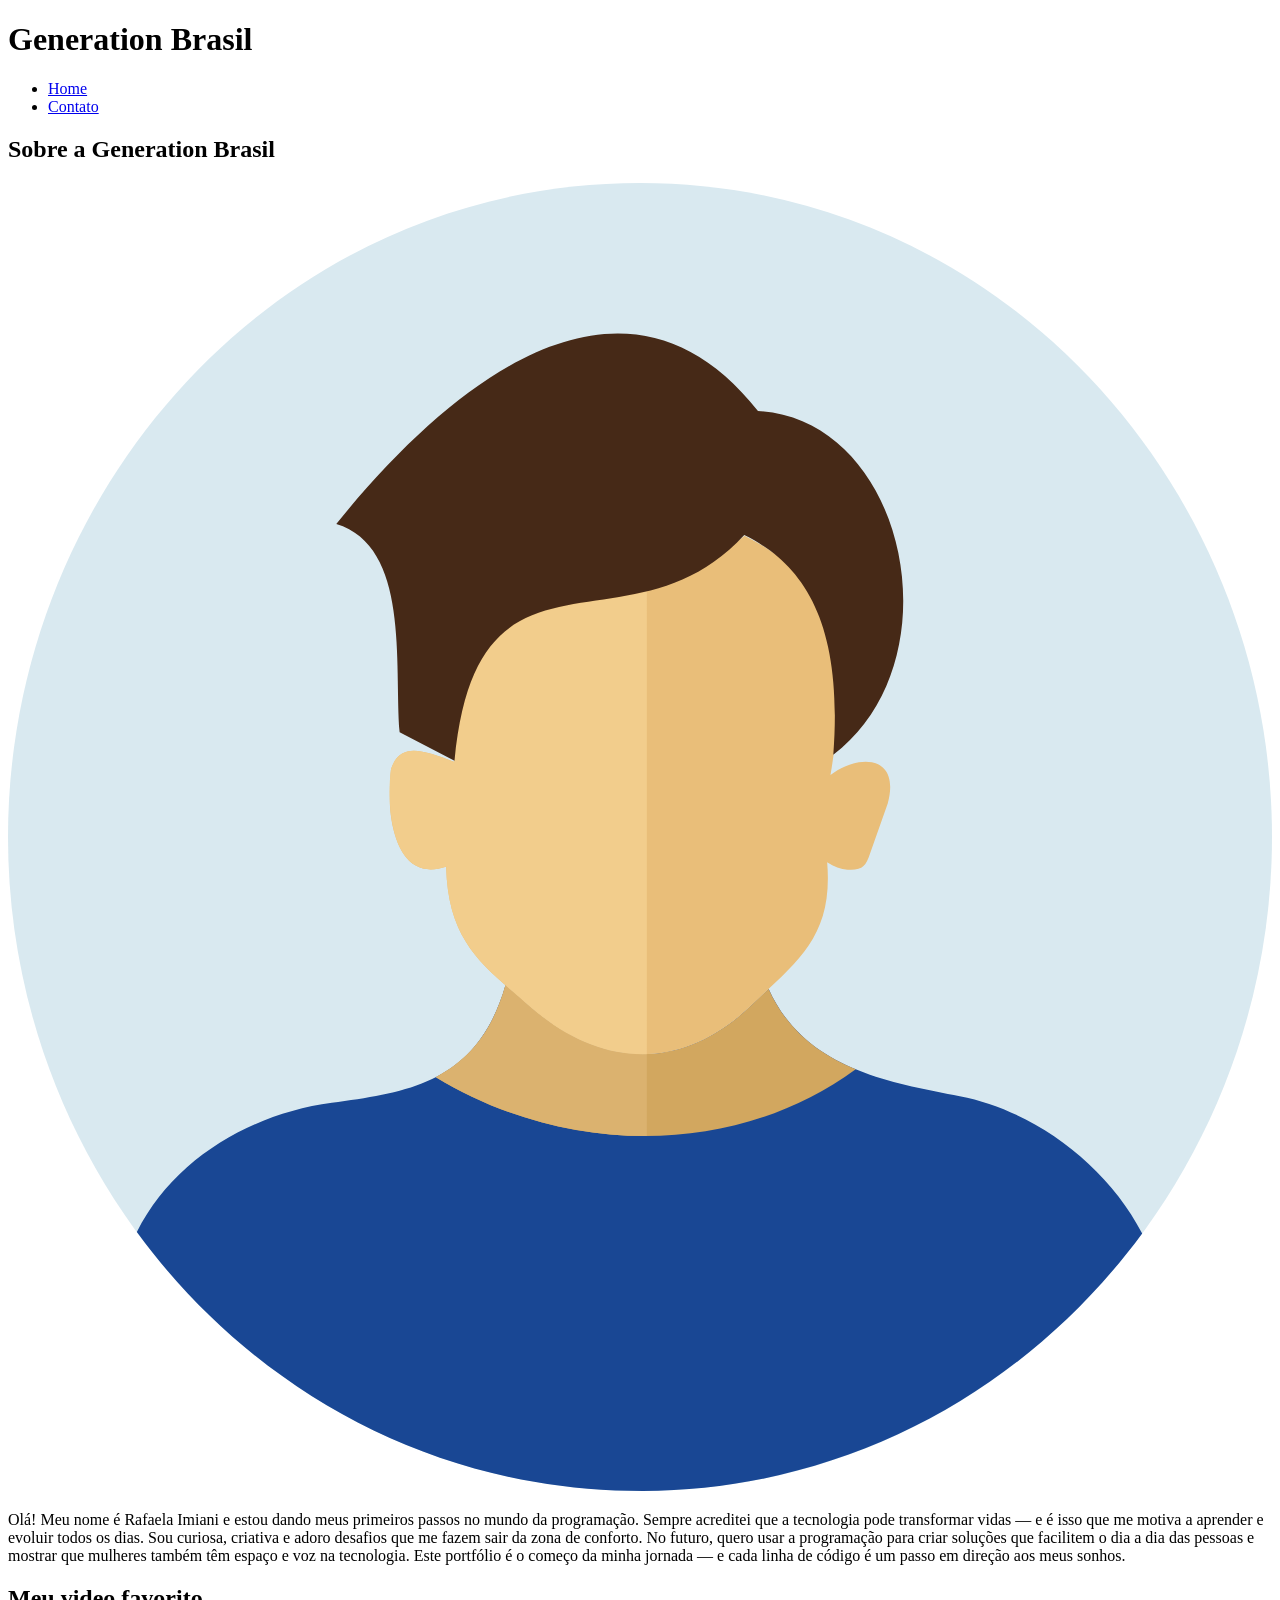
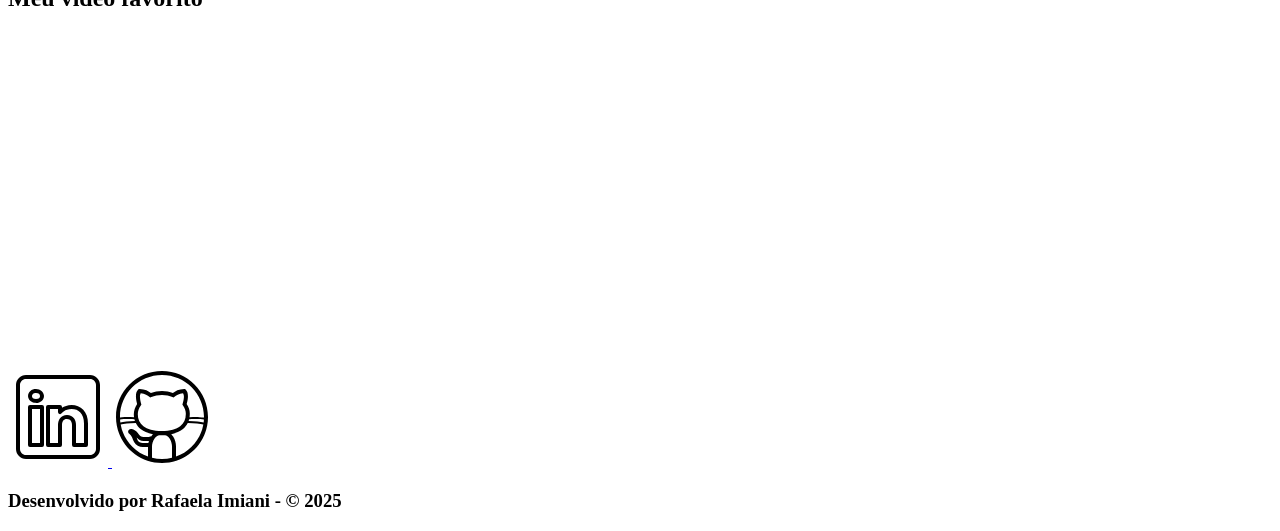
==== index.html @ 8347b577 ":tada: Commit inicial" ====
<!DOCTYPE html>
<html lang="pt-br">
<head>
    <meta charset="UTF-8">
    <meta name="viewport" content="width=device-width, initial-scale=1.0">
    <meta name="description" content="Projeto Portfólio">
    <meta name="author" content="Generation Brasil">
    <meta name="keywords" content="HTML, CSS, JavaScript">
    <link rel="icon" type="image/svg" href="./assets/img/favicon.svg" />
    <title>Meu Perfil</title>
</head>
<body>
  <!--Cabeçalho da Pagina (header)-->
  <header>
    <!--Titulo do Cabeçalho-->
    <h1>Generation Brasil</h1>

    <!--Menu de Navegação-->
    <nav>
      <ul>
        <li><a href="index.html">Home</a></li>
        <li><a href="contato.html">Contato</a></li>
      
      </ul>
    </nav>

  </header>
    
  <!--Sessão princiapl da pagina (main)-->
  <main>

    <!--Sessão Sobre-->
    <section id="about">
      <!-- Seção Sobre -->
<section id="about">

  <!-- Título da Seção -->
  <h2>Sobre a Generation Brasil</h2>

  <article>
    <!-- Foto do Perfil -->
    <img src="./assets/img/user_01.svg" alt="Foto do criador desse conteúdo" />

    <!-- Texto do Perfil -->
    <p>
    Olá! Meu nome é Rafaela Imiani e estou dando meus primeiros passos no mundo da programação.
Sempre acreditei que a tecnologia pode transformar vidas — e é isso que me motiva a aprender e evoluir todos os dias.
Sou curiosa, criativa e adoro desafios que me fazem sair da zona de conforto.
No futuro, quero usar a programação para criar soluções que facilitem o dia a dia das pessoas e mostrar que mulheres também têm espaço e voz na tecnologia.
Este portfólio é o começo da minha jornada — e cada linha de código é um passo em direção aos meus sonhos.
    </p>
  </article>

</section>

    </section>

    <!--Sessão Sobre-->
        <section id="video">
           <!-- Título da Seção -->
  <h2>Meu video favorito</h2>

    <!--Video da seção-->
    <figure>
      <iframe width="560" height="315" src="https://www.youtube.com/embed/kveunrBU5UM?si=RRTBxQKE51CNwbRe" title="YouTube video player" frameborder="0" allow="accelerometer; autoplay; clipboard-write; encrypted-media; gyroscope; picture-in-picture; web-share" referrerpolicy="strict-origin-when-cross-origin" allowfullscreen></iframe>
     </figure>

    </section>

  </main>

  <!--Rodapé da pagina (footer)-->
  <footer>
    <!--Seção de contatos redes sociais-->
    <a href="https://www.linkedin.com/in/rafaela-imiani/" target="_blank">
      <img src="./assets/img/linkedin.svg" alt="Link para o perfil do LinkedIn" />
    </a>
    <a href="https://github.com/rafaimiani" target="_blank">
      <img src="./assets/img/github.svg" alt="Link para o perfil do GitHub" />
    </a>
    <section>
      <h3>
        Desenvolvido por Rafaela Imiani - &copy; 2025

      </h3>
    </section>

  </footer>


</body>
</html>
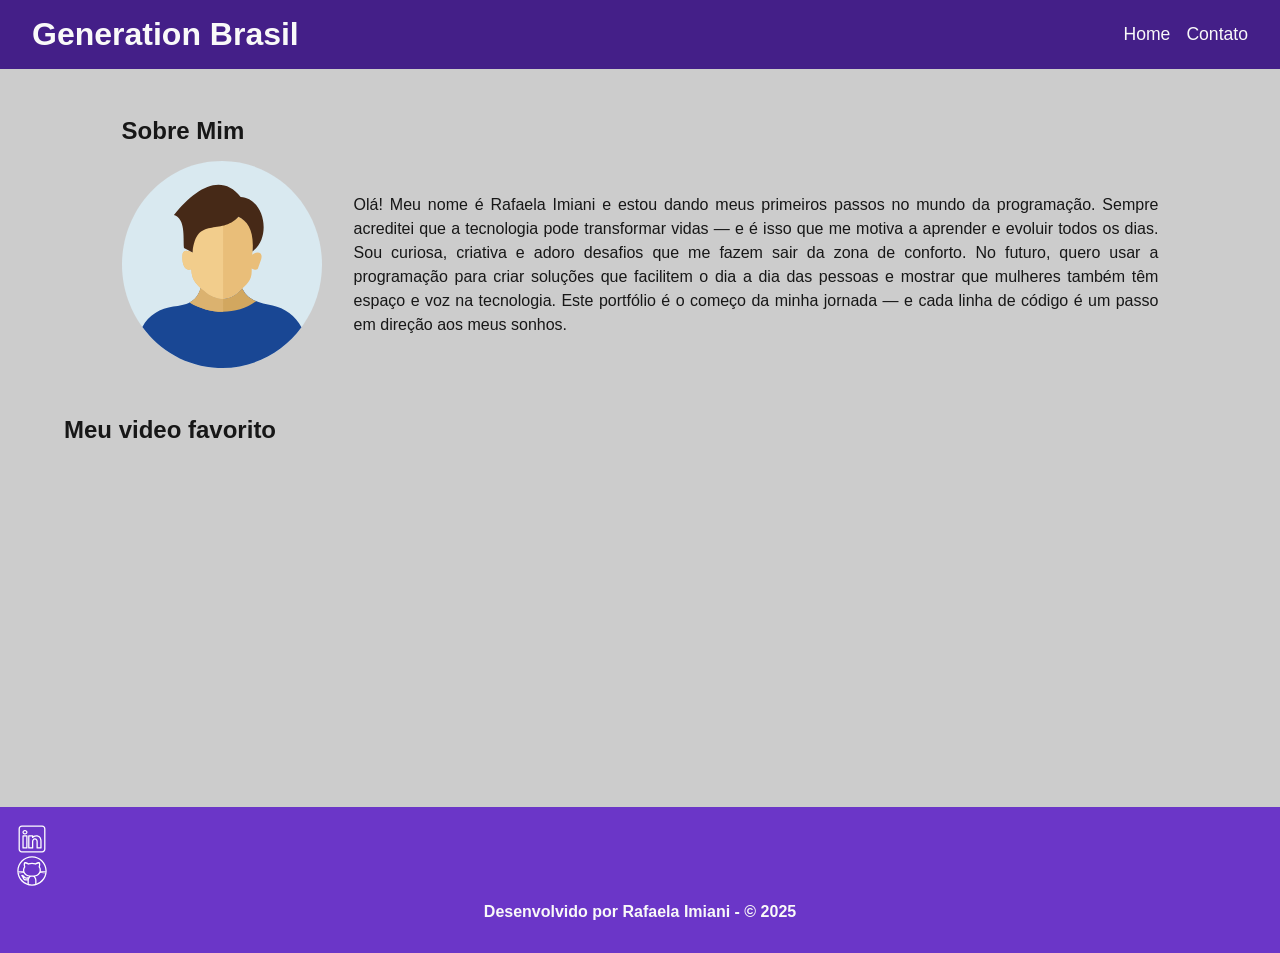
==== commit 15df4a5d: ":sparkles: Atualização com CSS" ====
--- a/index.html
+++ b/index.html
@@ -1,13 +1,18 @@
 <!DOCTYPE html>
 <html lang="pt-br">
 <head>
+  
     <meta charset="UTF-8">
     <meta name="viewport" content="width=device-width, initial-scale=1.0">
     <meta name="description" content="Projeto Portfólio">
     <meta name="author" content="Generation Brasil">
     <meta name="keywords" content="HTML, CSS, JavaScript">
     <link rel="icon" type="image/svg" href="./assets/img/favicon.svg" />
+
     <title>Meu Perfil</title>
+
+    <!-- Link para a Folha de Estilo da Página - CSS -->
+<link rel="stylesheet" href="./assets/css/style.css">
 </head>
 <body>
   <!--Cabeçalho da Pagina (header)-->
@@ -35,7 +40,7 @@
 <section id="about">
 
   <!-- Título da Seção -->
-  <h2>Sobre a Generation Brasil</h2>
+  <h2>Sobre Mim</h2>
 
   <article>
     <!-- Foto do Perfil -->
--- a/assets/css/style.css
+++ b/assets/css/style.css
@@ -0,0 +1,220 @@
+/* Reset e Variáveis */
+* {
+    margin: 0;
+    padding: 0;
+    box-sizing: border-box;
+}
+
+:root {
+    --purple-200: #9a7bd1;
+    --purple-500: #6b36c8;
+    --purple-800: #441f88;
+    --black-800: #171717;
+    --gray-200: #cccccc;
+    --white: #f9f9f9;
+}
+
+body {
+    background: var(--gray-200);
+    color: var(--black-800);
+    font-family: sans-serif;
+}
+
+/* Títulos e textos */
+h1, h2, h3 {
+    font-weight: 700;
+}
+
+h1 { 
+    color: var(--white); 
+    font-size: 2rem; 
+}
+
+h2 { 
+    color: var(--black-800); 
+    font-size: 1.5rem; 
+    padding: 1rem 0; 
+    font-weight: 600; 
+}
+
+h3 { 
+    color: var(--white); 
+    font-size: 1rem; 
+    text-align: center; 
+}
+
+p { 
+    font-size: 1rem; 
+    line-height: 1.5rem; 
+    text-align: justify; 
+}
+
+/* Seções Gerais */
+section {
+    width: 90%;
+    margin: 2rem auto;
+}
+
+/* Header e Menu */
+header {
+    background: var(--purple-800);
+    padding: 1rem 2rem;
+    display: flex;
+    justify-content: space-between;
+    align-items: center;
+    position: sticky;
+    top: 0;
+}
+
+nav ul {
+    list-style: none;
+    display: flex;
+    gap: 1rem;
+}
+
+nav a {
+    color: var(--white);
+    font-size: 1.1rem;
+    text-decoration: none;
+}
+
+nav a:hover {
+    color: var(--purple-200);
+    text-decoration: underline;
+}
+
+/* About */
+#about article {
+    display: flex;
+    align-items: center;
+    gap: 2rem;
+}
+
+#about img { 
+    width: 200px; 
+    flex-shrink: 0; 
+}
+
+#about p { 
+    flex: 1; 
+}
+
+/* Vídeo */
+#video figure {
+    display: flex;
+    justify-content: center;
+}
+
+/* Footer */
+footer{
+    flex-direction: column;
+    align-items: center;
+    justify-content: center;
+    padding: 1rem;
+    color: var(--white);
+    background-color: var(--purple-500);
+    font-weight: bold;
+    text-align: center;
+}
+
+footer section {
+    width: 100%;
+    display: flex;
+    justify-content: center; 
+    align-items: center;
+    gap: 1rem;
+    margin: 1rem 0;
+}
+
+footer img {
+    width: 2rem;
+    height: 2rem;
+    display: block;
+    filter: invert(100%);
+    transition: filter 0.3s;
+}
+
+footer img:hover {
+    filter: brightness(0) 
+            saturate(100%) 
+            invert(65%) 
+            sepia(59%) 
+            saturate(2437%) 
+            hue-rotate(213deg) 
+            brightness(86%) 
+            contrast(88%);
+}
+
+/* Contato */
+.main_contato {
+    display: grid;
+    grid-template-columns: 1fr 1fr;
+    gap: 2rem;
+    width: 90%;
+    margin: 2rem auto;
+}
+
+form {
+    display: flex;
+    flex-direction: column;
+    gap: 0.5rem;
+    padding: 1.5rem;
+    border-radius: 0.75rem;
+}
+
+form input, textarea {
+    padding: 0.5rem;
+    border-radius: 0.75rem;
+    border: none;
+    font-size: 1rem;
+}
+
+textarea { 
+    resize: none; 
+    height: 5rem; 
+}
+
+form button {
+    background: var(--purple-800);
+    color: var(--white);
+    padding: 0.75rem;
+    border: 1px solid var(--purple-500);
+    border-radius: 0.75rem;
+    font-weight: 700;
+    cursor: pointer;
+}
+
+form button:hover { 
+    background: var(--purple-500); 
+}
+
+form span{
+    color: #ff0000;
+    font-size: 0.75rem;
+}
+
+/* Mapa */
+.article_mapa {
+    display: flex;
+    flex-direction: column;
+    justify-content: center;
+    align-items: center;
+    gap: 1rem;
+    background: var(--white);
+    padding: 1.5rem;
+    border-radius: 0.75rem;
+}
+
+.article_mapa address {
+    width: 75%;
+}
+
+.article_mapa address p { 
+    font-weight: 600; 
+}
+
+.article_mapa iframe {
+    align-self: center; 
+
+    
+}
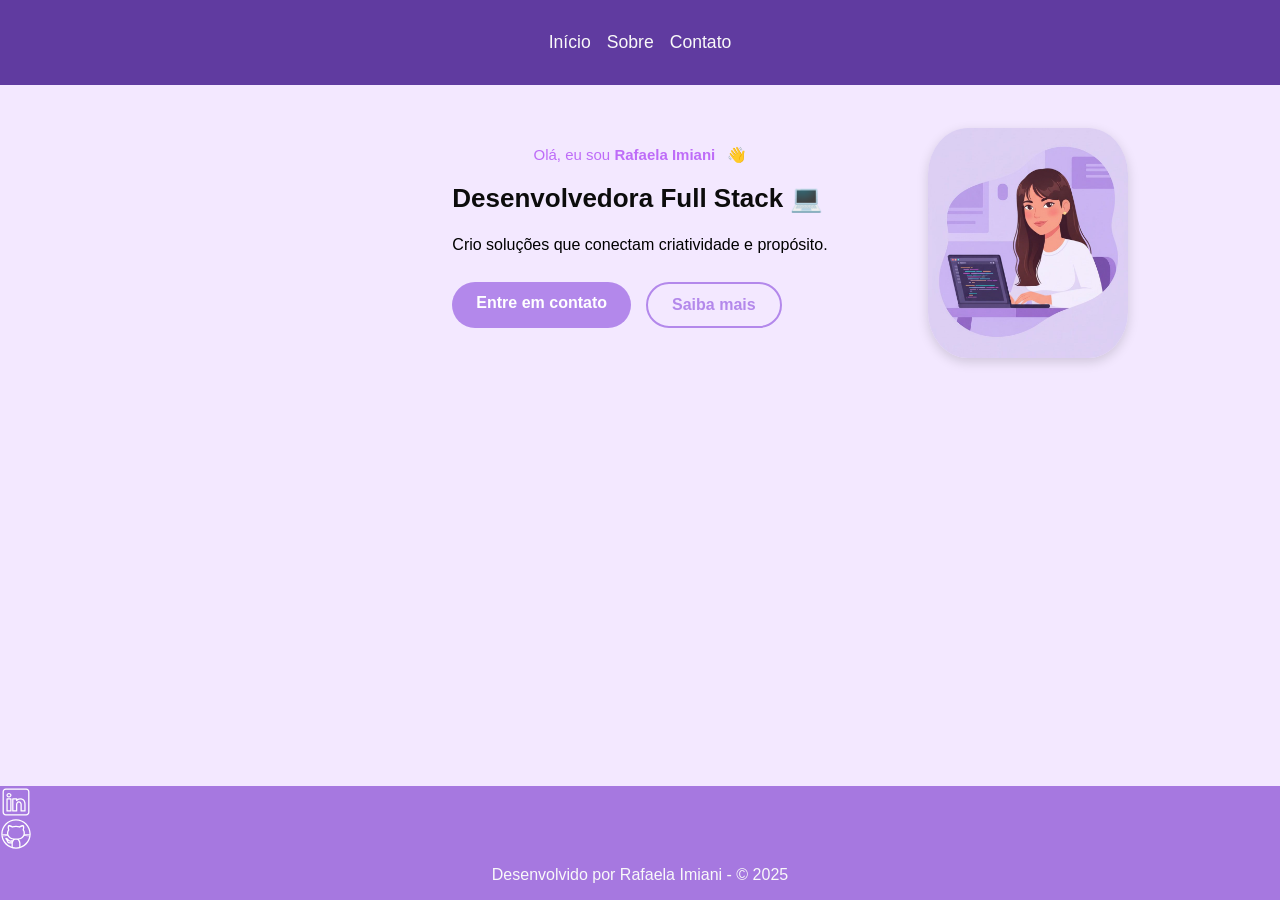
==== commit 52d71a06: ":sparkles: Atualizações JavaScript" ====
--- a/index.html
+++ b/index.html
@@ -18,16 +18,26 @@
   <!--Cabeçalho da Pagina (header)-->
   <header>
     <!--Titulo do Cabeçalho-->
-    <h1>Generation Brasil</h1>
+  <style>
+  .titulo-pequeno {
+    font-size: 10px;
+  }
+</style>
 
-    <!--Menu de Navegação-->
-    <nav>
-      <ul>
-        <li><a href="index.html">Home</a></li>
-        <li><a href="contato.html">Contato</a></li>
-      
-      </ul>
-    </nav>
+
+
+
+  <header>
+  <nav class="navbar">
+    
+    <ul class="menu">
+      <li><a href="index.html">Início</a></li>
+      <li><a href="sobre.html">Sobre</a></li>
+      <li><a href="contato.html">Contato</a></li>
+    </ul>
+  </nav>
+</header>
+
 
   </header>
     
@@ -39,38 +49,43 @@
       <!-- Seção Sobre -->
 <section id="about">
 
-  <!-- Título da Seção -->
-  <h2>Sobre Mim</h2>
 
-  <article>
-    <!-- Foto do Perfil -->
-    <img src="./assets/img/user_01.svg" alt="Foto do criador desse conteúdo" />
 
-    <!-- Texto do Perfil -->
-    <p>
-    Olá! Meu nome é Rafaela Imiani e estou dando meus primeiros passos no mundo da programação.
-Sempre acreditei que a tecnologia pode transformar vidas — e é isso que me motiva a aprender e evoluir todos os dias.
-Sou curiosa, criativa e adoro desafios que me fazem sair da zona de conforto.
-No futuro, quero usar a programação para criar soluções que facilitem o dia a dia das pessoas e mostrar que mulheres também têm espaço e voz na tecnologia.
-Este portfólio é o começo da minha jornada — e cada linha de código é um passo em direção aos meus sonhos.
-    </p>
-  </article>
+<!--Sessão Inicio-->
+</section>
+<section class="hero">
+  <div class="hero-texto">
+<section class="inicio">
+  <div class="conteudo">
+    <div class="texto">
+      <h1 class="titulo">
+        Olá, eu sou <span>Rafaela Imiani</span>
+      </h1>
 
+      <h2 class="frase-destaque">
+        Desenvolvedora Full Stack 💻
+      </h2>
+
+      <p>
+         
+        Crio soluções que conectam criatividade e propósito.
+      </p>
+<!--Sessão Inicio Botões-->
+      <div class="botoes">
+  <a href="contato.html" class="btn btn-contato"> Entre em contato</a>
+  <a href="sobre.html" class="btn btn-saiba"> Saiba mais</a>
+</div>
+
+    </div>
+
+    <div class="avatar">
+      <img src="assets/img/avatar.jpg" alt="Avatar de Rafaela Imiani">
+    </div>
+  </div>
 </section>
 
-    </section>
 
-    <!--Sessão Sobre-->
-        <section id="video">
-           <!-- Título da Seção -->
-  <h2>Meu video favorito</h2>
-
-    <!--Video da seção-->
-    <figure>
-      <iframe width="560" height="315" src="https://www.youtube.com/embed/kveunrBU5UM?si=RRTBxQKE51CNwbRe" title="YouTube video player" frameborder="0" allow="accelerometer; autoplay; clipboard-write; encrypted-media; gyroscope; picture-in-picture; web-share" referrerpolicy="strict-origin-when-cross-origin" allowfullscreen></iframe>
-     </figure>
-
-    </section>
+   
 
   </main>
 
--- a/assets/css/style.css
+++ b/assets/css/style.css
@@ -6,23 +6,29 @@
 }
 
 :root {
-    --purple-200: #9a7bd1;
-    --purple-500: #6b36c8;
-    --purple-800: #441f88;
-    --black-800: #171717;
-    --gray-200: #cccccc;
-    --white: #f9f9f9;
-}
+    --purple-200: #cbb3f3;
+  --purple-500: #a678e0;
+  --purple-800: #603ba0;
+  --white: #f9f9f9;
+  --black: #171717;
+}
+html, body {
+  height: 100%;
+  display: flex;
+  flex-direction: column;
+}
+
 
 body {
-    background: var(--gray-200);
+    background-color: #f3e8ff; /* lilás bem clarinho */
     color: var(--black-800);
-    font-family: sans-serif;
-}
+    font-family: 'Poppins', sans-serif;
+}
+
 
 /* Títulos e textos */
 h1, h2, h3 {
-    font-weight: 700;
+    font-weight: 500;
 }
 
 h1 { 
@@ -60,7 +66,7 @@
     background: var(--purple-800);
     padding: 1rem 2rem;
     display: flex;
-    justify-content: space-between;
+    justify-content: center;
     align-items: center;
     position: sticky;
     top: 0;
@@ -110,7 +116,7 @@
     flex-direction: column;
     align-items: center;
     justify-content: center;
-    padding: 1rem;
+    padding: 0rem;
     color: var(--white);
     background-color: var(--purple-500);
     font-weight: bold;
@@ -144,6 +150,10 @@
             brightness(86%) 
             contrast(88%);
 }
+main {
+  flex: 1; /* empurra o footer pra baixo */
+}
+
 
 /* Contato */
 .main_contato {
@@ -215,6 +225,124 @@
 
 .article_mapa iframe {
     align-self: center; 
-
-    
-}+}
+.inicio {
+  display: flex;
+  
+  justify-content: center; /* coloca o conteúdo no topo */
+  align-items: center; /* alinha o conteúdo à esquerda */
+  height: 30vh; /* ocupa a altura total da viewport */
+  gap: 10rem;     /* espaço entre texto e imagem */
+ 
+}
+/* Texto */
+.inicio .texto {
+  text-align: left; /* ou center, se quiser tudo centralizado */
+  max-width: 500px;
+}
+
+
+
+.titulo {
+  font-size: 15px; /* tamanho menor */
+  color: #be6cf8; /* tom lilás */
+  font-family: "Poppins", sans-serif;
+  text-align: center;
+  position: relative;
+}
+
+.titulo span {
+  color: #be6cf8;
+  font-weight: 600;
+}
+
+.titulo::after {
+  content: " 👋";
+  display: inline-block;
+  margin-left: 8px;
+  animation: wave 1.8s infinite;
+  transform-origin: 70% 70%;
+}
+
+@keyframes wave {
+  0% { transform: rotate(0deg); }
+  10% { transform: rotate(14deg); }
+  20% { transform: rotate(-8deg); }
+  30% { transform: rotate(14deg); }
+  40% { transform: rotate(-4deg); }
+  50% { transform: rotate(10deg); }
+  60%, 100% { transform: rotate(0deg); }
+}
+.frase-destaque {
+  font-size: 26px; /* tamanho grande */
+  font-weight: 700; /* deixa mais grossa */
+  color: #0c0c0c; /* lilás mais escuro */
+  max-width: 600px; /* limita a largura */
+  margin-top: 0rem;
+  line-height: 1.4;
+  text-align: left; /* mantém alinhada com o título */
+  font-family: "Poppins", sans-serif;
+}
+
+/* Container do avatar */
+.avatar {
+  flex: 1;
+  display: flex;
+  justify-content: flex-end; /* empurra a imagem pro lado direito */
+  margin-right: -300px; /* controla o espaço até a borda direita */
+  margin-top: -200px; /* sobe um pouco o bloco da imagem */
+}
+
+/* Estilo da imagem em si */
+.avatar img {
+  width: 230px;
+  height: 230px;
+  border-radius: 20%; /* deixa as pontas arredondadas */
+  object-fit: cover;
+  box-shadow: 0 4px 12px rgba(0, 0, 0, 0.15);
+  transition: transform 0.3s ease;
+}
+
+.avatar img:hover {
+  transform: scale(1.05); /* leve aumento ao passar o mouse */
+}
+/* Container dos botões */
+.botoes {
+  margin-top: 25px;
+  display: flex;
+  gap: 15px; /* espaçamento entre os botões */
+}
+
+/* Estilo base dos botões */
+.btn {
+  padding: 12px 24px;
+  border-radius: 30px;
+  text-decoration: none;
+  font-weight: 600;
+  transition: all 0.3s ease;
+}
+
+/* Botão de contato */
+.btn-contato {
+  background-color: #b388eb; /* lilás */
+  color: white;
+}
+
+.btn-contato:hover {
+  background-color: #9c6de3;
+  transform: scale(1.05);
+}
+
+/* Botão de saiba mais */
+.btn-saiba {
+  border: 2px solid #b388eb;
+  color: #b388eb;
+  background-color: transparent;
+}
+
+.btn-saiba:hover {
+  background-color: #b388eb;
+  color: white;
+  transform: scale(1.05);
+}
+
